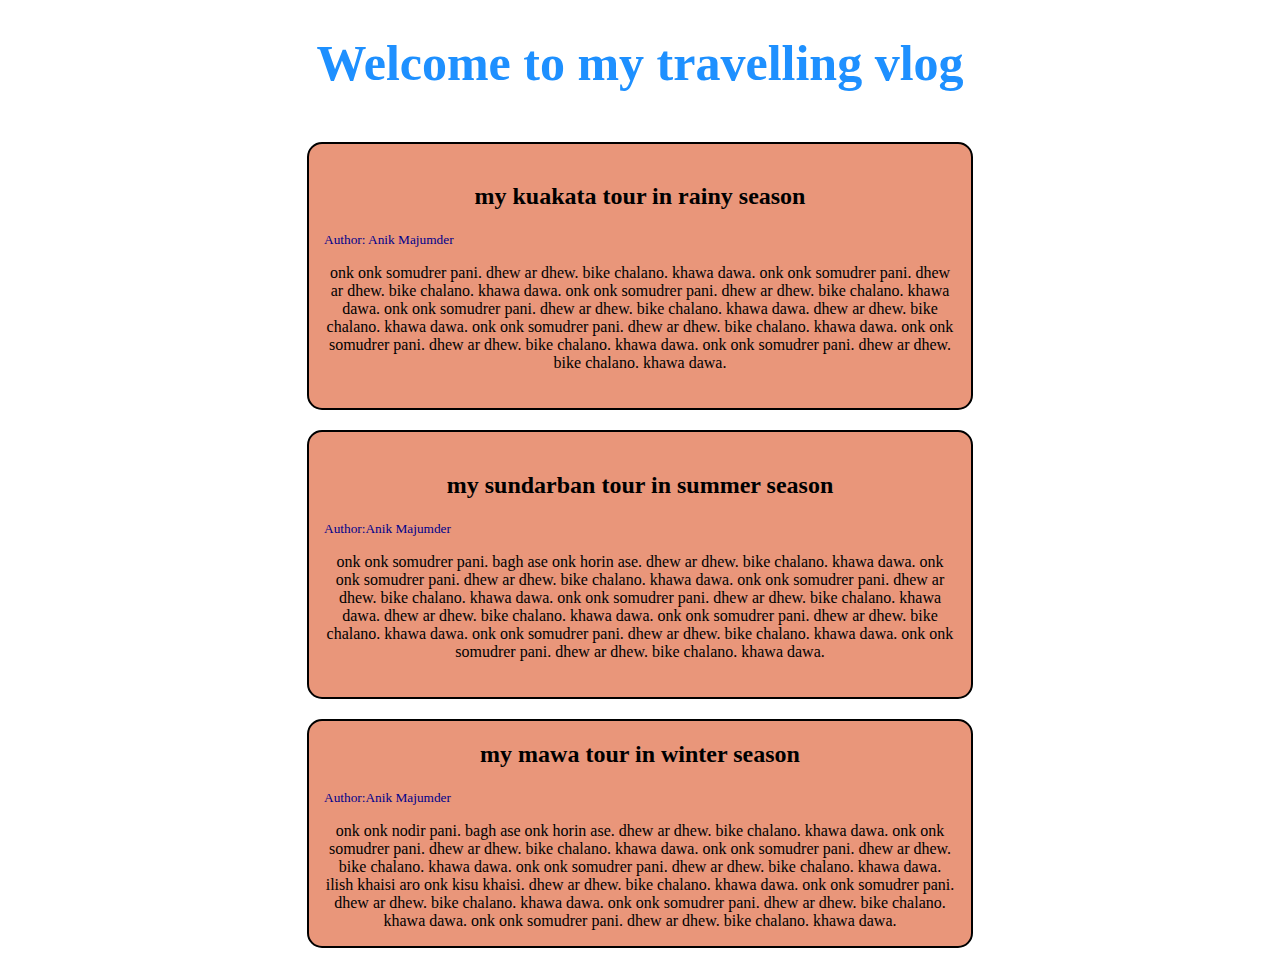
==== Portfolio.html @ 06a8d7b0 "My git commit" ====
<!DOCTYPE html>
<html lang="en">
<head>
    <meta charset="UTF-8">
    <meta http-equiv="X-UA-Compatible" content="IE=edge">
    <meta name="viewport" content="width=device-width, initial-scale=1.0">
    <title>my travelling vlog</title>

    <style>
        .heading{
            color: dodgerblue;
            margin-bottom: 50px;
            text-align: center;
            font-size: 50px;
        }
        small{
            color: darkblue;
        }

        .vlog p, h2{
            text-align: center;
        }

        .vlog1{
            background-color: darksalmon;
            border: 2px solid black;
            border-radius: 15px;
            margin: 20px auto;
            padding: 20px 15px;
            width: 50%;
            
        }

        .vlog2{
            background-color: darksalmon;
            border: 2px solid black;
            border-radius: 15px;
            margin: 0 auto;
            padding: 20px 15px;
            width: 50%;
        }

        .vlog3{
            background-color: darksalmon;
            border: 2px solid black;
            border-radius: 15px;
            margin: 20px auto;
            padding: 0px 15px;
            width: 50%;
        }

        .vlog-1-author{
            color: darkblue;
        }

    </style>

</head>
<body>
    <h1 class="heading">Welcome to my travelling vlog</h1>

    <div class="vlog1 vlog">
        <h2>my kuakata tour in rainy season</h2>
        <small>Author: <span class="vlog-1-author">Anik Majumder</span></small>
        <p>onk onk somudrer pani. dhew ar dhew. bike chalano. khawa dawa. onk onk somudrer pani. dhew ar dhew. bike chalano. khawa dawa. onk onk somudrer pani. dhew ar dhew. bike chalano. khawa dawa. onk onk somudrer pani. dhew ar dhew. bike chalano. khawa dawa. dhew ar dhew. bike chalano. khawa dawa. onk onk somudrer pani. dhew ar dhew. bike chalano. khawa dawa. onk onk somudrer pani. dhew ar dhew. bike chalano. khawa dawa. onk onk somudrer pani. dhew ar dhew. bike chalano. khawa dawa.</p>
    </div>

    <div class="vlog2 vlog">
        <h2>my sundarban tour in summer season</h2>
        <small>Author:Anik Majumder</small>
        <p>onk onk somudrer pani. bagh ase onk  horin ase. dhew ar dhew. bike chalano. khawa dawa. onk onk somudrer pani. dhew ar dhew. bike chalano. khawa dawa. onk onk somudrer pani. dhew ar dhew. bike chalano. khawa dawa. onk onk somudrer pani. dhew ar dhew. bike chalano. khawa dawa. dhew ar dhew. bike chalano. khawa dawa. onk onk somudrer pani. dhew ar dhew. bike chalano. khawa dawa. onk onk somudrer pani. dhew ar dhew. bike chalano. khawa dawa. onk onk somudrer pani. dhew ar dhew. bike chalano. khawa dawa.</p>
    </div>

    <div class="vlog3 vlog">
        <h2>my mawa tour in winter season</h2>
        <small>Author:Anik Majumder</small>
        <p>onk onk nodir pani. bagh ase onk  horin ase. dhew ar dhew. bike chalano. khawa dawa. onk onk somudrer pani. dhew ar dhew. bike chalano. khawa dawa. onk onk somudrer pani. dhew ar dhew. bike chalano. khawa dawa. onk onk somudrer pani. dhew ar dhew. bike chalano. khawa dawa. ilish khaisi aro onk kisu khaisi. dhew ar dhew. bike chalano. khawa dawa. onk onk somudrer pani. dhew ar dhew. bike chalano. khawa dawa. onk onk somudrer pani. dhew ar dhew. bike chalano. khawa dawa. onk onk somudrer pani. dhew ar dhew. bike chalano. khawa dawa.</p>
    </div>

</body>
</html>
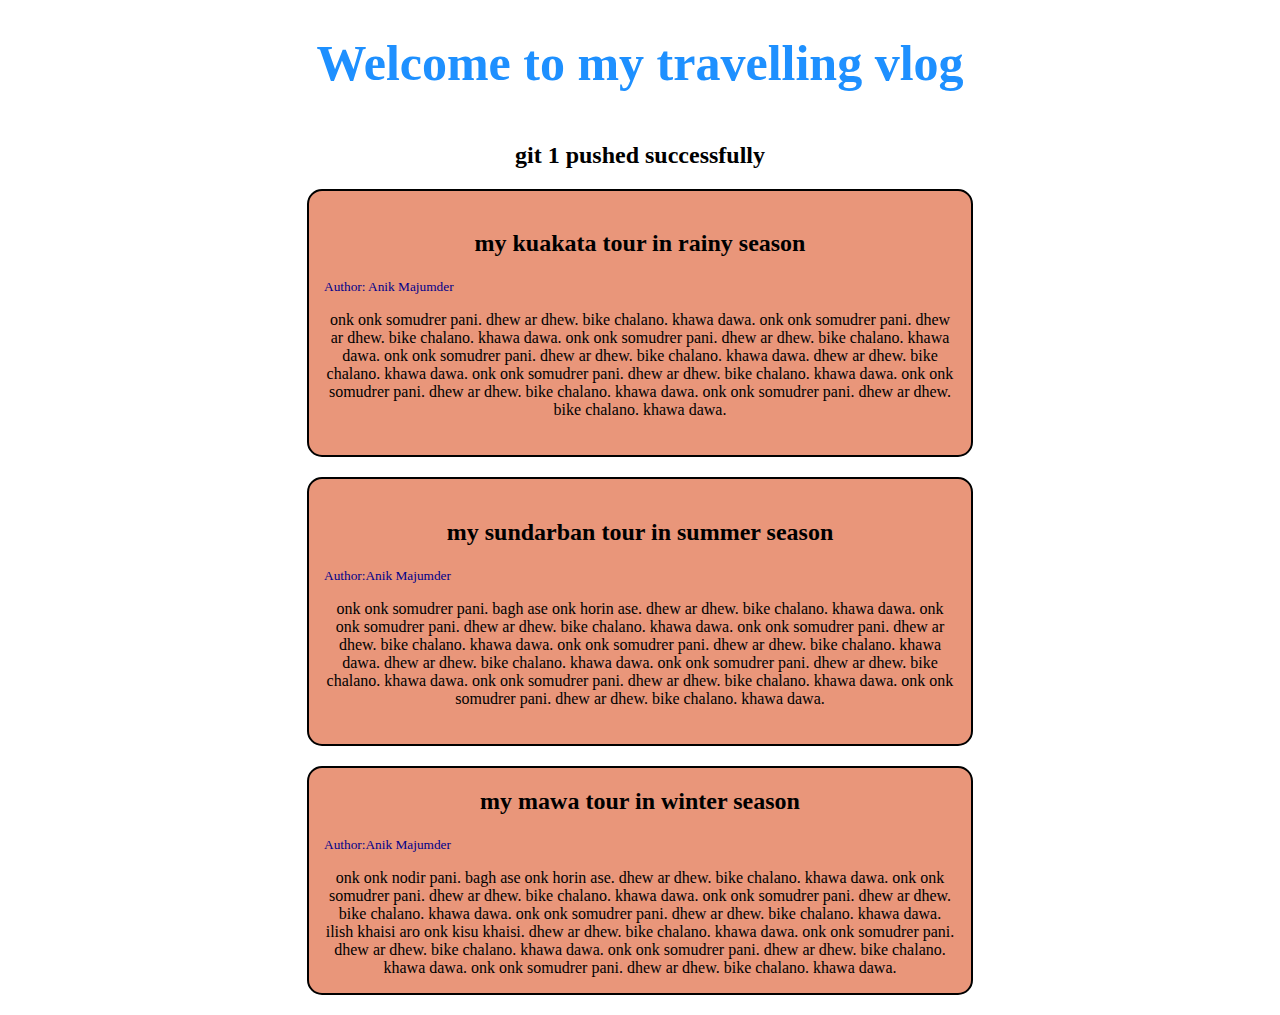
==== commit b7e53977: "added header" ====
--- a/Portfolio.html
+++ b/Portfolio.html
@@ -4,60 +4,14 @@
     <meta charset="UTF-8">
     <meta http-equiv="X-UA-Compatible" content="IE=edge">
     <meta name="viewport" content="width=device-width, initial-scale=1.0">
+    <link rel="stylesheet" href="css/style.css">
     <title>my travelling vlog</title>
-
-    <style>
-        .heading{
-            color: dodgerblue;
-            margin-bottom: 50px;
-            text-align: center;
-            font-size: 50px;
-        }
-        small{
-            color: darkblue;
-        }
-
-        .vlog p, h2{
-            text-align: center;
-        }
-
-        .vlog1{
-            background-color: darksalmon;
-            border: 2px solid black;
-            border-radius: 15px;
-            margin: 20px auto;
-            padding: 20px 15px;
-            width: 50%;
-            
-        }
-
-        .vlog2{
-            background-color: darksalmon;
-            border: 2px solid black;
-            border-radius: 15px;
-            margin: 0 auto;
-            padding: 20px 15px;
-            width: 50%;
-        }
-
-        .vlog3{
-            background-color: darksalmon;
-            border: 2px solid black;
-            border-radius: 15px;
-            margin: 20px auto;
-            padding: 0px 15px;
-            width: 50%;
-        }
-
-        .vlog-1-author{
-            color: darkblue;
-        }
-
-    </style>
 
 </head>
 <body>
     <h1 class="heading">Welcome to my travelling vlog</h1>
+
+    <H2>git 1 pushed successfully</H2>
 
     <div class="vlog1 vlog">
         <h2>my kuakata tour in rainy season</h2>
--- a/css/style.css
+++ b/css/style.css
@@ -0,0 +1,45 @@
+.heading{
+    color: dodgerblue;
+    margin-bottom: 50px;
+    text-align: center;
+    font-size: 50px;
+}
+small{
+    color: darkblue;
+}
+
+.vlog p, h2{
+    text-align: center;
+}
+
+.vlog1{
+    background-color: darksalmon;
+    border: 2px solid black;
+    border-radius: 15px;
+    margin: 20px auto;
+    padding: 20px 15px;
+    width: 50%;
+    
+}
+
+.vlog2{
+    background-color: darksalmon;
+    border: 2px solid black;
+    border-radius: 15px;
+    margin: 0 auto;
+    padding: 20px 15px;
+    width: 50%;
+}
+
+.vlog3{
+    background-color: darksalmon;
+    border: 2px solid black;
+    border-radius: 15px;
+    margin: 20px auto;
+    padding: 0px 15px;
+    width: 50%;
+}
+
+.vlog-1-author{
+    color: darkblue;
+}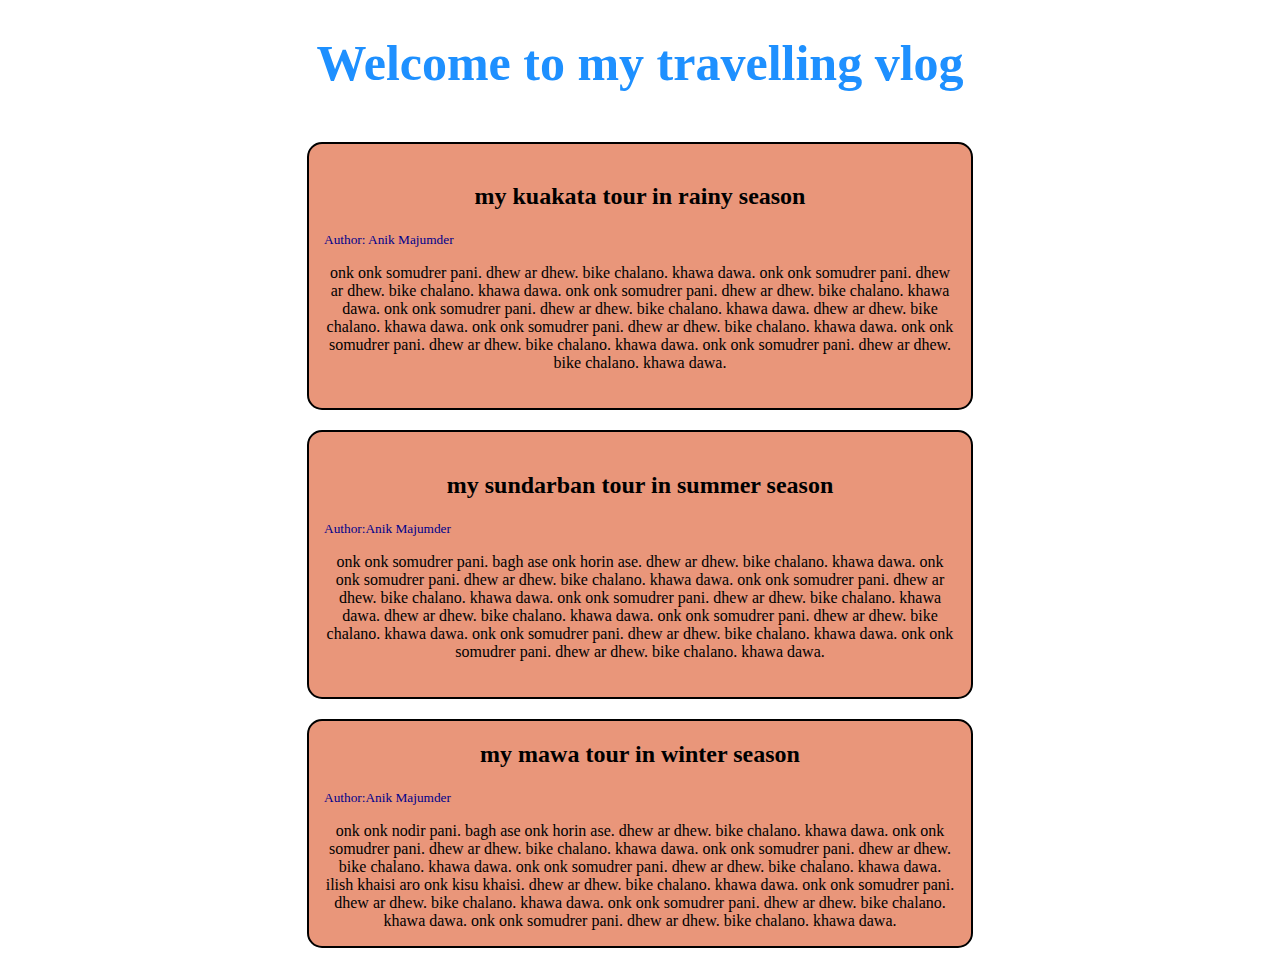
==== commit a6617f63: "styles added" ====
--- a/Portfolio.html
+++ b/Portfolio.html
@@ -10,8 +10,6 @@
 </head>
 <body>
     <h1 class="heading">Welcome to my travelling vlog</h1>
-
-    <H2>git 1 pushed successfully</H2>
 
     <div class="vlog1 vlog">
         <h2>my kuakata tour in rainy season</h2>
